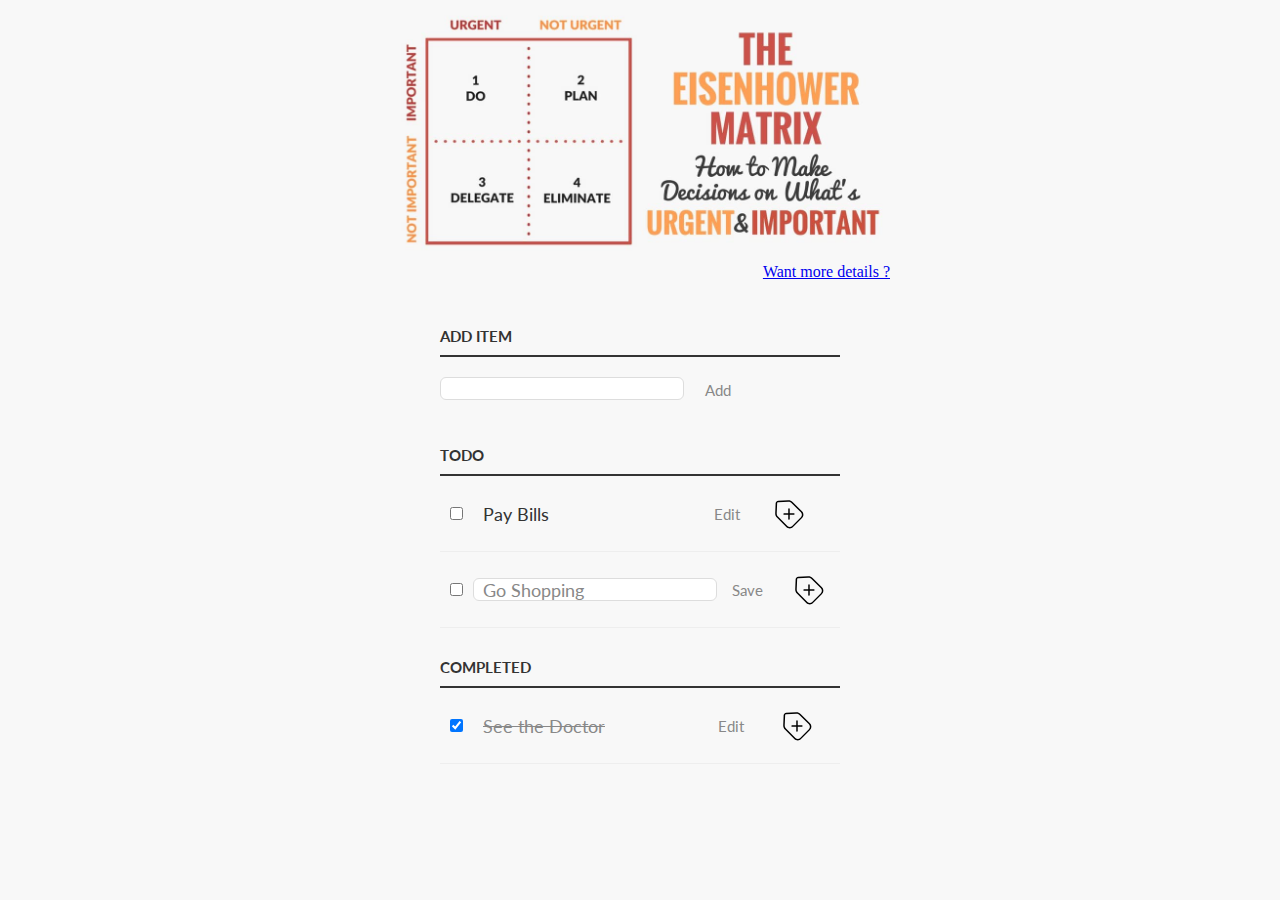
==== index.html @ d2e26bee "init : start tak" ====
<!DOCTYPE html>

<head>
    <title>Todo App</title>
    <link href="https://fonts.googleapis.com/css?family=Lato:300,400,700" rel="stylesheet">
    <link rel="stylesheet" href="style.css" charset="utf-8">
</head>

<body>
    <article><img src="./eisenhower-matrix.jpg" alt="Eisenhower matrix"><a class="more-inf"
            href="https://goal-life.com/page/method/matrix-eisenhower">Want more details ?</a>
    </article>
    <main>
        <p id="add-section"><label for="new-task">Add Item</label><input id="new-task" type="text">
            <button>Add</button>
        </p>
        <h3>Todo</h3>
        <ul id="incompleted-tasks">
            <li><input type="checkbox"><label class="task">Pay Bills</label><input type="text"><button
                    class="edit">Edit</button><button class="delete"><img src="./remove.svg" alt="Remover"></button>
            </li>
            <li class="incompleted-tasks__list"><input type="checkbox"><label class="task">Go Shopping</label><input
                    type="text" value="Go Shopping" class="task"><button class="edit">Save</button><button
                    class="delete"><img src="./remove.svg" alt="Remover"></button>
            </li>
        </ul>
        <h3>Completed</h3>
        <ul id="completed-tasks">
            <li><input type="checkbox" checked><label class="task">See the Doctor</label><input type="text">
                <button class="edit">Edit</button>
                <button class="delete"><img src="./remove.svg" alt="Remover"></button>
            </li>
        </ul>
    </main>
    <script src="app.js"></script>
</body>

</html>
---- style.css ----
/* Basic Style */
body {
    background-color: #f8f8f8;
    color: #333;
    font-family: Lato, sans-serif;
}
article {
    width: 500px;
    margin: 0 auto;
    display: block;
    text-align: right;
}
article img {
    width: 100%;
}
article .more-inf {
    font-family: fantasy, cursive;
}

@media (max-width:768px) {

    article { 
        text-align: center;
    }

}
main {
    display: block;
    width: 400px;
    margin: 0 auto 0;
}
.task {
    width: 56%;
    display: inline-block;
}
ul {
    margin: 0;
    padding: 0px;
}
li, 
h3 {
    list-style: none;
}
input,
button{
    outline: none;
}
button {
    background: none;
    border: 0px;
    color: #888;
    font-size: 15px;
    width: 60px;
    font-family: Lato, sans-serif;
    cursor: pointer;
}
button:hover {
    color: #3a3A3a;
}
/* Heading */
h3,
label[for="new-task"] {
    color: #333;
    font-weight: 700;
    font-size: 15px;
    border-bottom: 2px solid #333;
    padding: 30px 0 10px;
    margin: 0;
    text-transform: uppercase;
}
input[type="text"] {
    margin: 0;
    font-size: 18px;
    line-height: 18px;
    height: 21px;
    padding: 0 9px;
    border: 1px solid #dDd;
    background: #FFF;
    border-radius: 6px;
    font-family: Lato, sans-serif;
    color: #888;
}
input[type="text"]:focus {
    color: #333;
}

/* New Task */
label[for="new-task"] {
    display: block;
    margin: 0 0 20px;
}
input #new-task {
    width: 318px;
}
p > button:hover {
    color: #0FC57C;
}

/* Task list */
li {
    overflow: hidden;
    padding: 20px 0;
    border-bottom: 1px solid #eee;
}
li > * {
    vertical-align: middle;
}

li > input[type="checkbox"] {
    margin: 0 10px;
}
li > label {
    padding-left: 10px;
    box-sizing: border-box;
    font-size: 18px;
    width: 226px;
}
li > input[type="text"] {
    width: 226px;
}
li > button.delete:hover {
    color: #CF2323;
}
button.delete img {
    height: 2em;
    transform: rotateZ(45deg);
    transition: transform 200ms ease-in;
}
button.delete img:hover {
    transform: rotateZ(0);
}

/* Completed */
ul#completed-tasks label {
    text-decoration: line-through;
    color: #888;
}

/* Edit Task */
ul li input[type="text"] {
    display: none;
}

ul li.incompleted-tasks__list input[type="text"] {
    display: inline-block;
    width: 224px;
}

ul li.incompleted-tasks__list label {
    display: none;
}
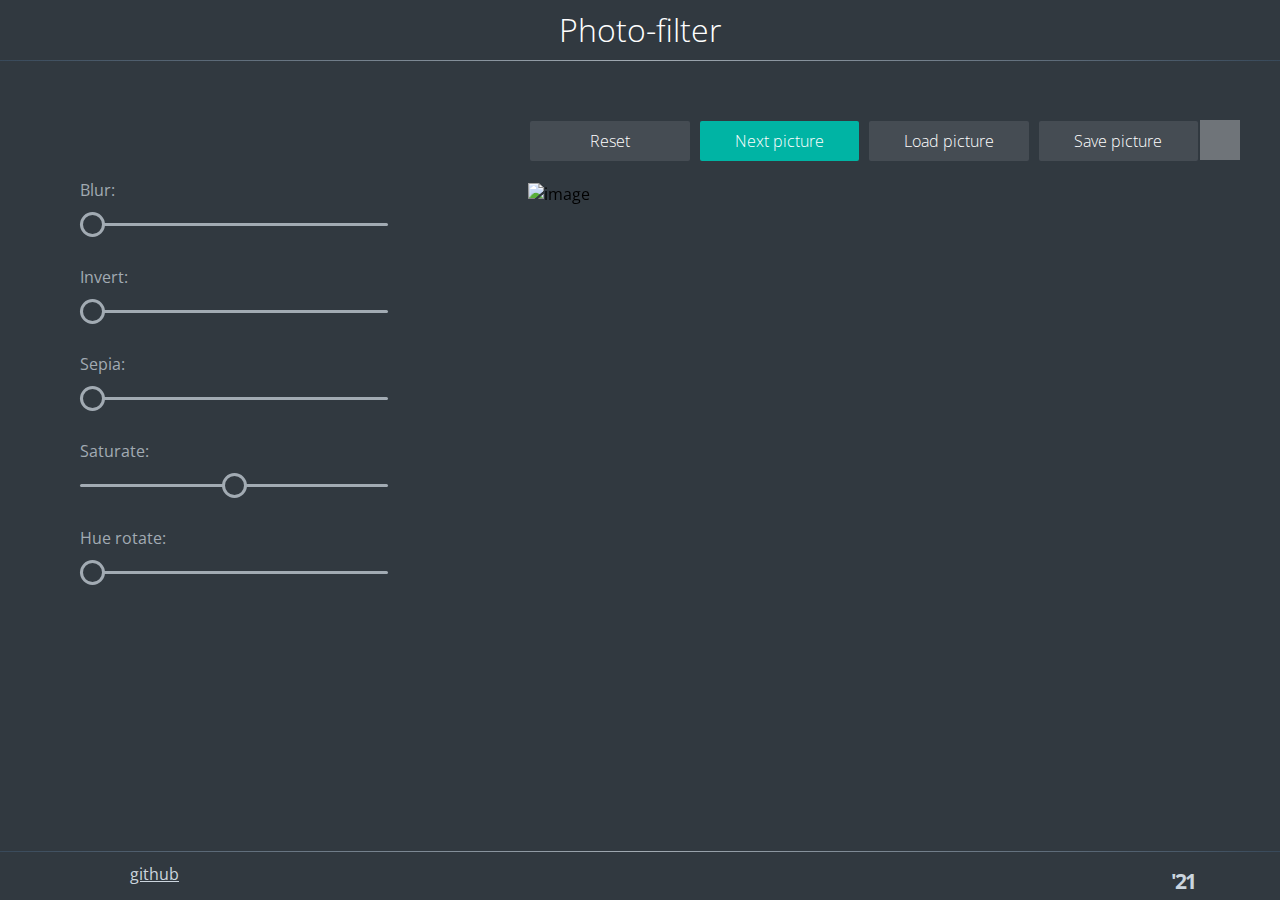
==== commit 5b470f97: "init : start task" ====
--- a/index.html
+++ b/index.html
@@ -1,38 +1,133 @@
-<!DOCTYPE html>
-
-<head>
-    <title>Todo App</title>
-    <link href="https://fonts.googleapis.com/css?family=Lato:300,400,700" rel="stylesheet">
-    <link rel="stylesheet" href="style.css" charset="utf-8">
-</head>
-
-<body>
-    <article><img src="./eisenhower-matrix.jpg" alt="Eisenhower matrix"><a class="more-inf"
-            href="https://goal-life.com/page/method/matrix-eisenhower">Want more details ?</a>
-    </article>
-    <main>
-        <p id="add-section"><label for="new-task">Add Item</label><input id="new-task" type="text">
-            <button>Add</button>
-        </p>
-        <h3>Todo</h3>
-        <ul id="incompleted-tasks">
-            <li><input type="checkbox"><label class="task">Pay Bills</label><input type="text"><button
-                    class="edit">Edit</button><button class="delete"><img src="./remove.svg" alt="Remover"></button>
-            </li>
-            <li class="incompleted-tasks__list"><input type="checkbox"><label class="task">Go Shopping</label><input
-                    type="text" value="Go Shopping" class="task"><button class="edit">Save</button><button
-                    class="delete"><img src="./remove.svg" alt="Remover"></button>
-            </li>
-        </ul>
-        <h3>Completed</h3>
-        <ul id="completed-tasks">
-            <li><input type="checkbox" checked><label class="task">See the Doctor</label><input type="text">
-                <button class="edit">Edit</button>
-                <button class="delete"><img src="./remove.svg" alt="Remover"></button>
-            </li>
-        </ul>
-    </main>
-    <script src="app.js"></script>
-</body>
-
-</html>+<!DOCTYPE html>
+<html lang="ru">
+
+<head>
+    <meta charset="UTF-8" />
+    <meta http-equiv="X-UA-Compatible" content="IE=edge" />
+    <meta name="viewport" content="width=device-width, initial-scale=1.0" />
+    <link href="assets/favicon.ico" rel="shortcut icon" />
+    <link href="https://fonts.gstatic.com" rel="preconnect" />
+    <link href="https://fonts.googleapis.com/css2?family=Open+Sans:wght@300;400;800&display=swap" rel="stylesheet" />
+    <link href="style.css" rel="stylesheet" />
+    <title>photo-filter</title>
+</head>
+
+<body>
+    <header class="header">
+        <h1 class="header-title">Photo-filter</h1> </header>
+    <main class="main">
+        <div class="filters">
+            <label> Blur:
+                <input name="blur" data-sizing="px" type="range" min="0" max="10" value="0" />
+                <output name="result" class=result>0</output>
+            </label>
+            <label> Invert:
+                <input name="invert" data-sizing="%" type="range" min="0" max="100" value="0" />
+                <output name="result" class=result>0</output>
+            </label>
+            <label> Sepia:
+                <input name="sepia" data-sizing="%" type="range" min="0" max="100" value="0" />
+                <output name="result" class=result>0</output>
+            </label>
+            <label> Saturate:
+                <input name="saturate" data-sizing="%" type="range" min="0" max="200" value="100" />
+                <output name="result" class=result>100</output>
+            </label>
+            <label> Hue rotate:
+                <input name="hue" data-sizing="deg" type="range" min="0" max="360" value="0" />
+                <output name="result" class=result>0</output>
+            </label>
+        </div>
+        <div class="editor">
+            <div class="btn-container">
+                <button class="btn btn-reset" onclick="window.location.reload();">Reset</button>
+                <button class="btn btn-next btn-active">Next picture</button>
+                <label class="btn btn-load" for="btnInput"> Load picture
+                    <input class="btn-load--input" id="btnInput" name="upload" type="file" placeholder="Load picture" /> </label>
+                <button class="btn btn-save">Save picture</button>
+            </div>
+            <img src="assets/img/1.jpg" alt="image" class="img-load"/>
+            <canvas></canvas>
+        </div>
+    </main>
+    <footer class="footer">
+        <div class="footer-container"> <a class="github" href="#" target="_blank" rel="noopener noreferrer">github</a>
+            <a class="rss" href="https://rs.school/js/" target="_blank" rel="noopener"> <span class="rss-year">'21</span> </a>
+        </div>
+    </footer>
+    <button class="fullscreen openfullscreen"></button>
+    <script>
+        const inputs = document.querySelectorAll(".filters input");
+        const result = document.querySelectorAll("output");
+
+        function handleUpdate() {
+            const suffix = this.dataset.sizing || '';
+            document.documentElement.style.setProperty(`--${this.name}`, this.value + suffix);
+        }
+        inputs.forEach(input => input.addEventListener('change', handleUpdate));
+        inputs.forEach(input => input.addEventListener('mousemove', handleUpdate));
+        let img_load = document.querySelector(".img-load");
+        let next_btn = document.querySelector(".btn-next");
+        let imgs = new Array("assets/img/1.jpg", "assets/img/2.jpg", "assets/img/3.jpg", "assets/img/4.jpg");
+        let i = 0;
+        console.log(imgs.length);
+        next_btn.onclick = function () {
+            if (i < imgs.length) {
+                i++;
+                if (i == imgs.length) {
+                    i = 0;
+                    img_load.src = imgs[i];
+                }
+                else {
+                    img_load.src = imgs[i];
+                }
+            }
+        }
+        const fileInput = document.querySelector('input[type="file"]');
+        const imageContainer = document.querySelector('.img-load');
+        fileInput.addEventListener('change', function (e) {
+            const file = fileInput.files[0];
+            const reader = new FileReader();
+            reader.onload = () => {
+                imageContainer.src = reader.result;
+            }
+            reader.readAsDataURL(file);
+        });
+        const canvas = document.querySelector('canvas');
+        const ctx = canvas.getContext('2d');
+        const download = document.querySelector('.btn-save');
+        const image = document.querySelector(".img-load");
+
+        function drawImage(){
+            const img = new Image();
+            img.setAttribute('crossOrigin', 'anonymous');
+            img.src = image.src;
+            img.onload = function(){
+              canvas.width = img.width;
+              canvas.height = img.height;
+              ctx.drawImage(img, 0, 0);
+            };
+        }
+
+        drawImage();
+
+        download.addEventListener('click', function(e){
+            let link = document.createElement("a");
+            link.download = 'download.png';
+            link.href = canvas.toDataURL();
+            link.click();
+            link.delete;
+
+        });
+
+        const fullscreen_btn = document.querySelector('.fullscreen');
+        fullscreen_btn.onclick = function(){
+            if(window.innerHeight == screen.height)
+                    document.webkitCancelFullScreen();
+            else
+                    document.documentElement.requestFullscreen();
+      }
+    </script>
+</body>
+
+</html>
--- a/style.css
+++ b/style.css
@@ -1,151 +1,315 @@
-/* Basic Style */
-body {
-    background-color: #f8f8f8;
-    color: #333;
-    font-family: Lato, sans-serif;
-}
-article {
-    width: 500px;
-    margin: 0 auto;
-    display: block;
-    text-align: right;
-}
-article img {
-    width: 100%;
-}
-article .more-inf {
-    font-family: fantasy, cursive;
-}
-
-@media (max-width:768px) {
-
-    article { 
-        text-align: center;
-    }
-
-}
-main {
-    display: block;
-    width: 400px;
-    margin: 0 auto 0;
-}
-.task {
-    width: 56%;
-    display: inline-block;
-}
-ul {
-    margin: 0;
-    padding: 0px;
-}
-li, 
-h3 {
-    list-style: none;
-}
-input,
-button{
-    outline: none;
-}
-button {
-    background: none;
-    border: 0px;
-    color: #888;
-    font-size: 15px;
-    width: 60px;
-    font-family: Lato, sans-serif;
-    cursor: pointer;
-}
-button:hover {
-    color: #3a3A3a;
-}
-/* Heading */
-h3,
-label[for="new-task"] {
-    color: #333;
-    font-weight: 700;
-    font-size: 15px;
-    border-bottom: 2px solid #333;
-    padding: 30px 0 10px;
-    margin: 0;
-    text-transform: uppercase;
-}
-input[type="text"] {
-    margin: 0;
-    font-size: 18px;
-    line-height: 18px;
-    height: 21px;
-    padding: 0 9px;
-    border: 1px solid #dDd;
-    background: #FFF;
-    border-radius: 6px;
-    font-family: Lato, sans-serif;
-    color: #888;
-}
-input[type="text"]:focus {
-    color: #333;
-}
-
-/* New Task */
-label[for="new-task"] {
-    display: block;
-    margin: 0 0 20px;
-}
-input #new-task {
-    width: 318px;
-}
-p > button:hover {
-    color: #0FC57C;
-}
-
-/* Task list */
-li {
-    overflow: hidden;
-    padding: 20px 0;
-    border-bottom: 1px solid #eee;
-}
-li > * {
-    vertical-align: middle;
-}
-
-li > input[type="checkbox"] {
-    margin: 0 10px;
-}
-li > label {
-    padding-left: 10px;
-    box-sizing: border-box;
-    font-size: 18px;
-    width: 226px;
-}
-li > input[type="text"] {
-    width: 226px;
-}
-li > button.delete:hover {
-    color: #CF2323;
-}
-button.delete img {
-    height: 2em;
-    transform: rotateZ(45deg);
-    transition: transform 200ms ease-in;
-}
-button.delete img:hover {
-    transform: rotateZ(0);
-}
-
-/* Completed */
-ul#completed-tasks label {
-    text-decoration: line-through;
-    color: #888;
-}
-
-/* Edit Task */
-ul li input[type="text"] {
-    display: none;
-}
-
-ul li.incompleted-tasks__list input[type="text"] {
-    display: inline-block;
-    width: 224px;
-}
-
-ul li.incompleted-tasks__list label {
-    display: none;
-}+* {
+  padding: 0;
+  margin: 0;
+  box-sizing: border-box;
+  user-select: none;
+}
+a:focus {
+  outline: 0;
+}
+body {
+  min-height: 100vh;
+  background-color: #313940;
+  font-family: 'Open Sans', Arial, Helvetica, sans-serif;
+  overflow-x: hidden;
+}
+.header {
+  text-align: center;
+  width: 100%;
+  background: #313940;
+  border-bottom: 1px solid;
+  border-image-slice: 1;
+  border-image-source: linear-gradient(to left, #38495a, #a2abb3, #38495a);
+}
+.header-title {
+  line-height: 60px;
+  font-weight: 300;
+  color: #fff;
+}
+
+.result{
+    display: none;
+}
+.main {
+  min-height: calc(100vh - 110px);
+  padding: 58px 10px 0;
+  display: flex;
+  justify-content: space-between;
+  align-items: flex-start;
+  width: 100%;
+  max-width: 1140px;
+  margin: 0 auto;
+}
+label:not(.btn) {
+  display: block;
+  position: relative;
+  margin-bottom: 40px;
+  margin-right: 140px;
+  color: #a2abb3;
+  font-size: 16px;
+}
+label:hover {
+  color: #cbd5de;
+}
+label:hover output {
+  color: #a2abb3;
+}
+label:active output {
+  color: #cbd5de;
+}
+input[type='range'] {
+  display: block;
+  appearance: none;
+  height: 3px;
+  background-color: #a2abb3;
+  margin-top: 22px;
+  outline: none;
+  border-radius: 0.25rem;
+  transition: 0.3s;
+  cursor: pointer;
+  width: 100%;
+}
+input[type='range']::-webkit-slider-thumb {
+  appearance: none;
+  width: 25px;
+  height: 25px;
+  background-color: #313940;
+  border: 3px solid #a2abb3;
+  border-radius: 50%;
+  cursor: pointer;
+  transition: 0.3s;
+}
+label:hover input[type='range']::-webkit-slider-thumb {
+  background-color: #00c9b7;
+}
+output {
+  position: absolute;
+  width: 60px;
+  height: 40px;
+  right: -80px;
+  top: 24px;
+  background-color: #454c53;
+  border: 1px solid #454c53;
+  text-align: left;
+  padding-left: 10px;
+  line-height: 40px;
+  border-radius: 2px;
+  transition: 0.3s;
+}
+.btn-container {
+  margin-bottom: 20px;
+  padding: 2px;
+  display: flex;
+  justify-content: center;
+}
+.btn-container > * {
+  margin-right: 10px;
+}
+.btn-container > *:last-child {
+  margin-right: 0;
+}
+canvas{
+    display: none;
+}
+.btn {
+  flex: 1;
+  min-width: 120px;
+  height: 40px;
+  padding: 0 10px;
+  background-color: #454c53;
+  border: 0;
+  border-radius: 2px;
+  font-family: 'Open Sans', sans-serif;
+  font-size: 16px;
+  font-weight: 300;
+  color: #fff;
+  outline: 0;
+  cursor: pointer;
+  transition: 0.3s;
+}
+.btn:not(.btn-active):hover {
+  background-color: #515961;
+}
+.btn:active {
+  background-color: #00c9b7;
+}
+.btn-active {
+  background-color: #00b4a4;
+}
+.btn-active:hover {
+  background-color: #00c9b7;
+}
+.btn-load {
+  position: relative;
+  display: inline-flex;
+  align-items: center;
+  justify-content: center;
+  cursor: pointer;
+}
+.btn-load--input {
+  opacity: 0;
+  position: absolute;
+  top: 0;
+  right: 0;
+  width: 100%;
+  height: 100%;
+  cursor: pointer;
+}
+.filters {
+  width: 100%;
+  max-width: 40%;
+  padding-top: 60px;
+  margin-bottom: 40px;
+}
+.editor {
+  display: flex;
+  flex-direction: column;
+  justify-content: flex-start;
+  width: 100%;
+  max-width: 60%;
+}
+:root {
+  --blur: 0px;
+  --invert: 0%;
+  --sepia: 0%;
+  --saturate: 100%;
+  --hue: 0deg;
+}
+.img-load {
+  height: 100%;
+  width: 100%;
+  max-height: 520px;
+  max-width: 830px;
+  object-fit: contain;
+  filter: blur(var(--blur, 0px)) invert(var(--invert, 0%))
+    sepia(var(--sepia, 0%)) saturate(var(--saturate, 100%))
+    hue-rotate(var(--hue, 0deg));
+}
+.fullscreen {
+  position: fixed;
+  top: 120px;
+  right: 40px;
+  width: 40px;
+  height: 40px;
+  background-color: rgba(255, 255, 255, 0.3);
+  border: 0;
+  outline: 0;
+  background-size: contain;
+  transition: 0.3s;
+  cursor: pointer;
+  background-image: url('assets/svg/fullscreen-open.svg');
+}
+.fullscreen:hover {
+  background-color: rgba(255, 255, 255, 0.5);
+}
+:-webkit-full-screen .fullscreen {
+  background-image: url('assets/svg/fullscreen-exit.svg');
+}
+.footer {
+  border-top: 1px solid;
+  border-image-slice: 1;
+  border-image-source: linear-gradient(to left, #38495a, #a2abb3, #38495a);
+  background-color: #313940;
+}
+.footer-container {
+  padding: 0 15px;
+  display: flex;
+  justify-content: space-between;
+  align-items: center;
+  width: 100%;
+  max-width: 1140px;
+  margin: 0 auto;
+}
+.github {
+  display: block;
+  width: 120px;
+  height: 45px;
+  padding-left: 45px;
+  background-image: url('assets/svg/github.svg');
+  background-size: 35px;
+  background-repeat: no-repeat;
+  background-position: left center;
+  line-height: 45px;
+  color: #cbd5de;
+  font-size: 16px;
+  font-family: 'Open Sans', sans-serif;
+  transition: 0.3s;
+}
+.github:hover {
+  color: #fff;
+}
+.rss {
+  display: block;
+  position: relative;
+  font-family: 'Open Sans', sans-serif;
+  width: 86px;
+  height: 32px;
+  background-image: url('assets/svg/rss.svg');
+  background-size: contain;
+  background-repeat: no-repeat;
+  background-position: left center;
+  padding-right: 111px;
+}
+.rss-year {
+  position: absolute;
+  bottom: 0;
+  right: 0;
+  font-size: 21px;
+  letter-spacing: -2px;
+  color: #cbd5de;
+  line-height: 0.9;
+  font-weight: bold;
+  transition: 0.3s;
+}
+.rss:hover .rss-year {
+  right: -5px;
+  letter-spacing: 0;
+}
+@media (max-width: 1024px) {
+  .main {
+    padding-top: 40px;
+  }
+  label:not(.btn) {
+    margin-bottom: 35px;
+    margin-right: 80px;
+  }
+  .btn {
+    min-width: 45%;
+    border-radius: 2px;
+  }
+  .btn-container {
+    flex-wrap: wrap;
+    margin-left: -10px;
+    margin-right: -10px;
+  }
+  .btn-container > *:last-child {
+    margin-right: 10px;
+  }
+  .btn-container > * {
+    margin: 10px;
+  }
+  .main {
+    flex-wrap: wrap;
+  }
+  .filters,
+  .editor {
+    max-width: 100%;
+  }
+  .fullscreen {
+    top: 15px;
+    right: 20px;
+    width: 40px;
+    height: 40px;
+  }
+}
+@media (max-width: 375px) {
+  .btn {
+    min-width: 145px;
+  }
+  .btn-container > *:last-child {
+    margin-right: 3px;
+  }
+  .btn-container > * {
+    margin: 3px;
+  }
+}
